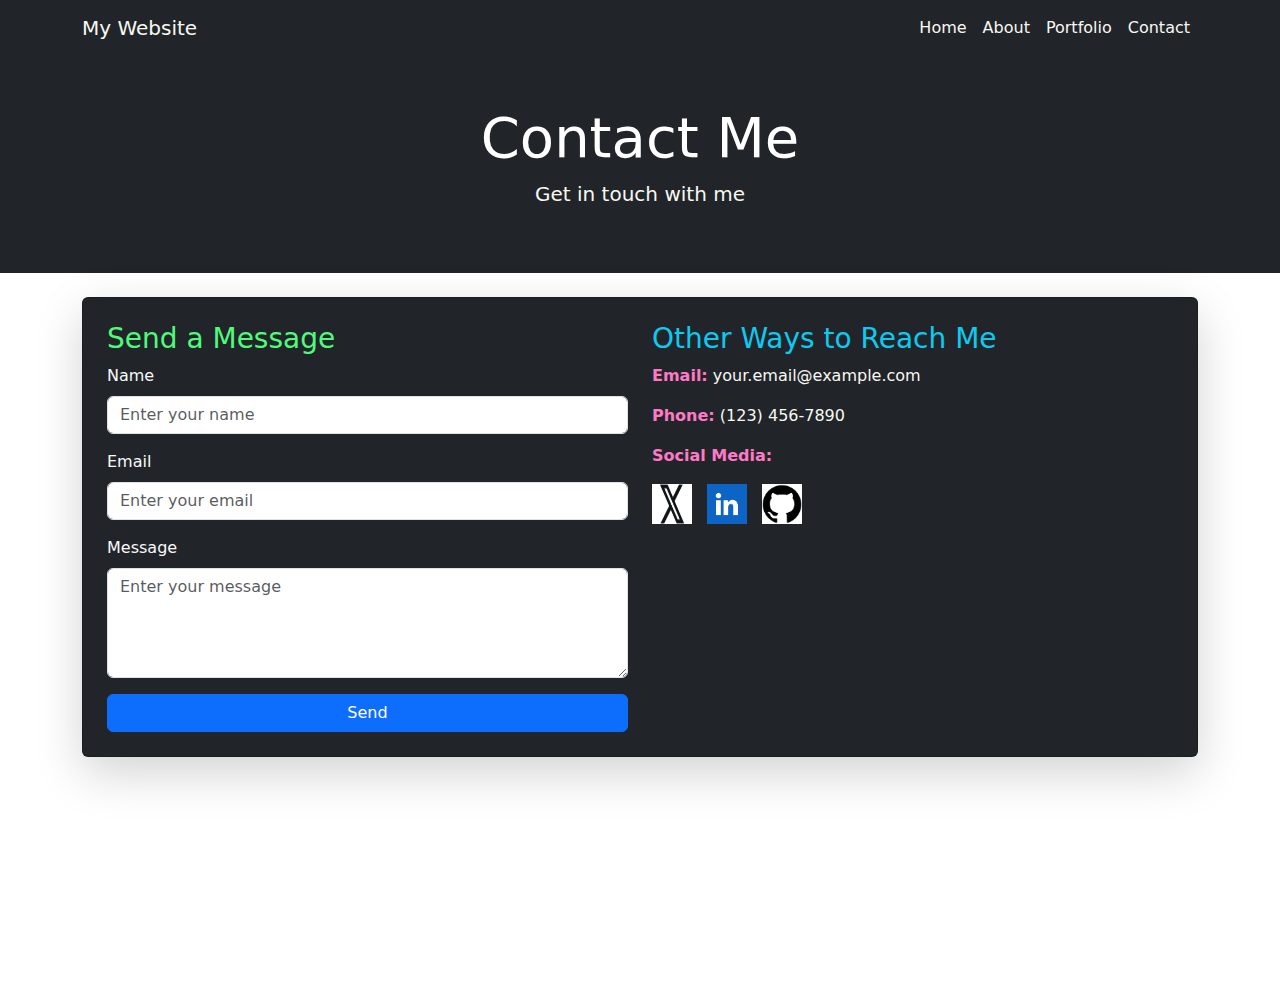
==== contact.html @ 40f7a0f1 "Added all website files: HTML, CSS, and images" ====
<!DOCTYPE html>
<html lang="en">
<head>
    <meta charset="UTF-8">
    <meta name="viewport" content="width=device-width, initial-scale=1.0">
    <title>Contact</title>
    <link rel="stylesheet" href="css/style.css">
    <link rel="stylesheet" href="https://cdn.jsdelivr.net/npm/bootstrap@5.3.0/dist/css/bootstrap.min.css">
</head>
<body class="dracula-theme">
    <div class="page-content">

        <!-- Navbar -->
        <nav class="navbar navbar-expand-lg navbar-dark bg-dark">
            <div class="container">
                <a class="navbar-brand" href="index.html">My Website</a>
                <button class="navbar-toggler" type="button" data-bs-toggle="collapse" data-bs-target="#navbarNav">
                    <span class="navbar-toggler-icon"></span>
                </button>
                <div class="collapse navbar-collapse" id="navbarNav">
                    <ul class="navbar-nav ms-auto">
                        <li class="nav-item"><a class="nav-link" href="index.html">Home</a></li>
                        <li class="nav-item"><a class="nav-link" href="about.html">About</a></li>
                        <li class="nav-item"><a class="nav-link" href="portfolio.html">Portfolio</a></li>
                        <li class="nav-item"><a class="nav-link active" href="contact.html">Contact</a></li>
                    </ul>
                </div>
            </div>
        </nav>

        <!-- Header -->
        <header class="bg-dark text-white text-center py-5">
            <div class="container">
                <h1 class="display-4">Contact Me</h1>
                <p class="lead">Get in touch with me</p>
            </div>
        </header>

        <!-- Contact Section -->
        <div class="container mt-4">
            <div class="card bg-dark text-light shadow-lg p-4">
                <div class="row">
                    <!-- Contact Form -->
                    <div class="col-md-6">
                        <h3>Send a Message</h3>
                        <form id="contactForm">
                            <div class="mb-3">
                                <label for="name" class="form-label">Name</label>
                                <input type="text" class="form-control" id="name" placeholder="Enter your name" required>
                            </div>
                            <div class="mb-3">
                                <label for="email" class="form-label">Email</label>
                                <input type="email" class="form-control" id="email" placeholder="Enter your email" required>
                            </div>
                            <div class="mb-3">
                                <label for="message" class="form-label">Message</label>
                                <textarea class="form-control" id="message" rows="4" placeholder="Enter your message" required></textarea>
                            </div>
                            <button type="submit" class="btn btn-primary w-100">Send</button>
                        </form>
                    </div>

                   <!-- Additional Contact Info -->
                    <div class="col-md-6">
                        <h3 class="text-info">Other Ways to Reach Me</h3>
                        <p><strong>Email:</strong> your.email@example.com</p>
                        <p><strong>Phone:</strong> (123) 456-7890</p>
                        <p><strong>Social Media:</strong></p>

                        <div class="social-icons">
                            <a href="https://twitter.com/" target="_blank">
                                <img src="images/x.png" alt="Twitter">
                            </a>
                            <a href="https://www.linkedin.com/" target="_blank">
                                <img src="images/linkedin.png" alt="LinkedIn">
                            </a>
                            <a href="https://github.com/" target="_blank">
                                <img src="images/github.png" alt="GitHub">
                            </a>
                        </div>
                    </div>
                </div>
            </div>
        </div>

    </div>

    <!-- Footer -->
    <footer class="bg-dark text-white text-center p-3 mt-5">
        &copy; 2025 My Website
    </footer>

    <!-- Thank You Modal -->
    <div class="modal fade" id="thankYouModal" tabindex="-1" aria-labelledby="thankYouModalLabel" aria-hidden="true">
        <div class="modal-dialog">
            <div class="modal-content bg-dark text-light">
                <div class="modal-header">
                    <h5 class="modal-title text-info" id="thankYouModalLabel">Message Sent</h5>
                    <button type="button" class="btn-close btn-close-white" data-bs-dismiss="modal" aria-label="Close"></button>
                </div>
                <div class="modal-body">
                    Thank you for reaching out! I will get back to you as soon as possible.
                </div>
                <div class="modal-footer">
                    <button type="button" class="btn btn-primary" data-bs-dismiss="modal">Close</button>
                </div>
            </div>
        </div>
    </div>

    <!-- Bootstrap & JS -->
    <script src="https://cdn.jsdelivr.net/npm/bootstrap@5.3.0/dist/js/bootstrap.bundle.min.js"></script>
    <script>
        document.getElementById("contactForm").addEventListener("submit", function(event) {
            event.preventDefault(); // Prevent actual form submission
            var thankYouModal = new bootstrap.Modal(document.getElementById('thankYouModal'));
            thankYouModal.show(); // Show modal
        });
    </script>
</body>
</html>
---- css/style.css ----
body {
    background-color: #282a36;
    color: #f8f8f2;
    font-family: 'Arial', sans-serif;
}

.navbar {
    background-color: #44475a !important;
}

.navbar-brand, .nav-link {
    color: #f8f8f2 !important;
}

.nav-link:hover {
    color: #50fa7b !important;
}

.bg-dark {
    background-color: #282a36 !important;
}

.text-info {
    color: #bd93f9 !important;
}

footer {
    width: 100%;
    background-color: #282a36;
    color: #f8f8f2;
    text-align: center;
    padding: 10px;
    margin-top: auto;
}

.text-light {
    color: #f8f8f2 !important;
}

h2, h3 {
    font-weight: bold;
    color: #50fa7b !important; 
}

.custom-green {
    color: #50fa7b !important;
}

h5 {
    text-shadow: 2px 2px 4px rgba(0, 0, 0, 0.8); /* Adds a subtle black outline */
    background-color: rgba(0, 0, 0, 0.5); /* Semi-transparent black background */
    padding: 5px;
    border-radius: 5px;
}

p {
    color: #f8f8f2;
}

strong {
    color: #ff79c6;
}

.profile-banner {
    background: url('../images/profile.jpg') center/cover no-repeat;
    position: relative;
    width: 100%;
    height: 300px;
    display: flex;
    align-items: center;
    justify-content: center;
}

.profile-banner::before {
    content: "";
    position: absolute;
    top: 0;
    left: 0;
    width: 100%;
    height: 100%;
    background: rgba(0, 0, 0, 0.6)
}

.profile-banner .container {
    position: relative;
    z-index: 1;
}

body, html {
    height: 100%;
    margin: 0;
    padding: 0;
    overflow-x: hidden;
}

.page-content {
    display: flex;
    flex-direction: column;
    min-height: 100vh;
}

.profile-banner .card {
    margin-bottom: 0;
}

.fixed-size {
    width: 100%;
    height: 250px; /* Adjust height to make all images the same size */
    max-height: 250px;
    object-fit: cover; /* Ensures images scale properly without stretching */
    object-position: center;
}

/* Add a hover effect to cards */
.card {
    transition: transform 0.3s ease-in-out;
}

.card:hover {
    transform: scale(1.05);
}

/* Ensure video is responsive */
.embed-responsive {
    position: relative;
    display: block;
    height: 0;
    padding-bottom: 56.25%; /* 16:9 Aspect Ratio */
}

.embed-responsive iframe {
    position: absolute;
    top: 0;
    left: 0;
    width: 100%;
    height: 100%;
}

/* Social Media Icons */
.social-icons {
    display: flex;
    gap: 15px; /* Adds space between icons */
    margin-top: 10px;
}

.social-icons img {
    width: 40px; /* Adjust icon size */
    height: 40px;
    transition: transform 0.3s ease-in-out;
}

.social-icons img:hover {
    transform: scale(1.1); /* Slight zoom effect on hover */
}
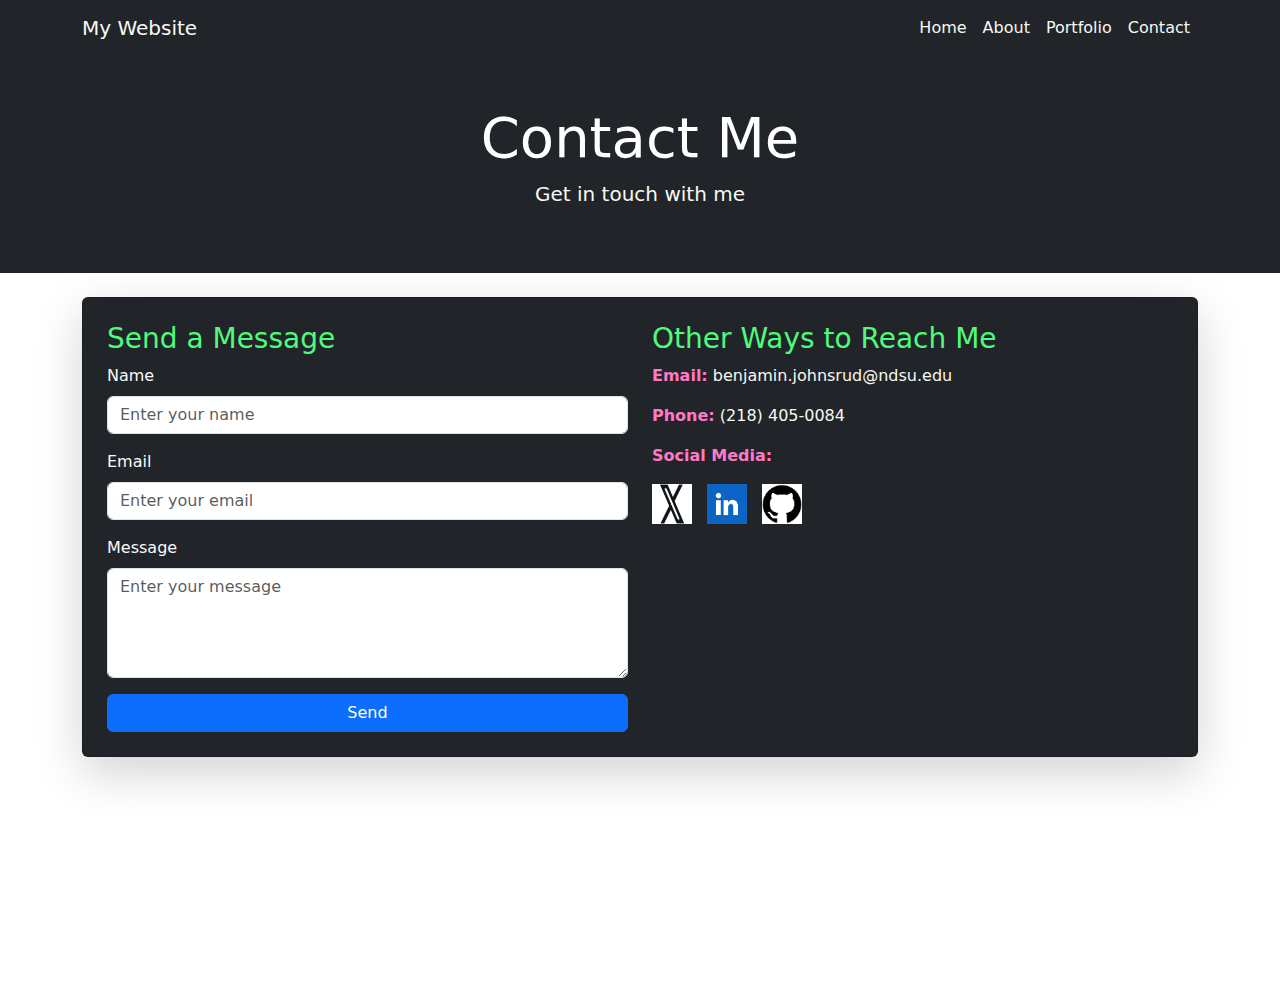
==== commit 40a0f0f2: "Updated images in about.html" ====
--- a/contact.html
+++ b/contact.html
@@ -62,19 +62,19 @@
 
                    <!-- Additional Contact Info -->
                     <div class="col-md-6">
-                        <h3 class="text-info">Other Ways to Reach Me</h3>
-                        <p><strong>Email:</strong> your.email@example.com</p>
-                        <p><strong>Phone:</strong> (123) 456-7890</p>
+                        <h3>Other Ways to Reach Me</h3>
+                        <p><strong>Email:</strong> benjamin.johnsrud@ndsu.edu</p>
+                        <p><strong>Phone:</strong> (218) 405-0084</p>
                         <p><strong>Social Media:</strong></p>
 
                         <div class="social-icons">
-                            <a href="https://twitter.com/" target="_blank">
+                            <a href="https://x.com/KristKratos" target="_blank">
                                 <img src="images/x.png" alt="Twitter">
                             </a>
-                            <a href="https://www.linkedin.com/" target="_blank">
+                            <a href="https://www.linkedin.com/in/benjohnsrud/" target="_blank">
                                 <img src="images/linkedin.png" alt="LinkedIn">
                             </a>
-                            <a href="https://github.com/" target="_blank">
+                            <a href="https://github.com/kratoskrist" target="_blank">
                                 <img src="images/github.png" alt="GitHub">
                             </a>
                         </div>
